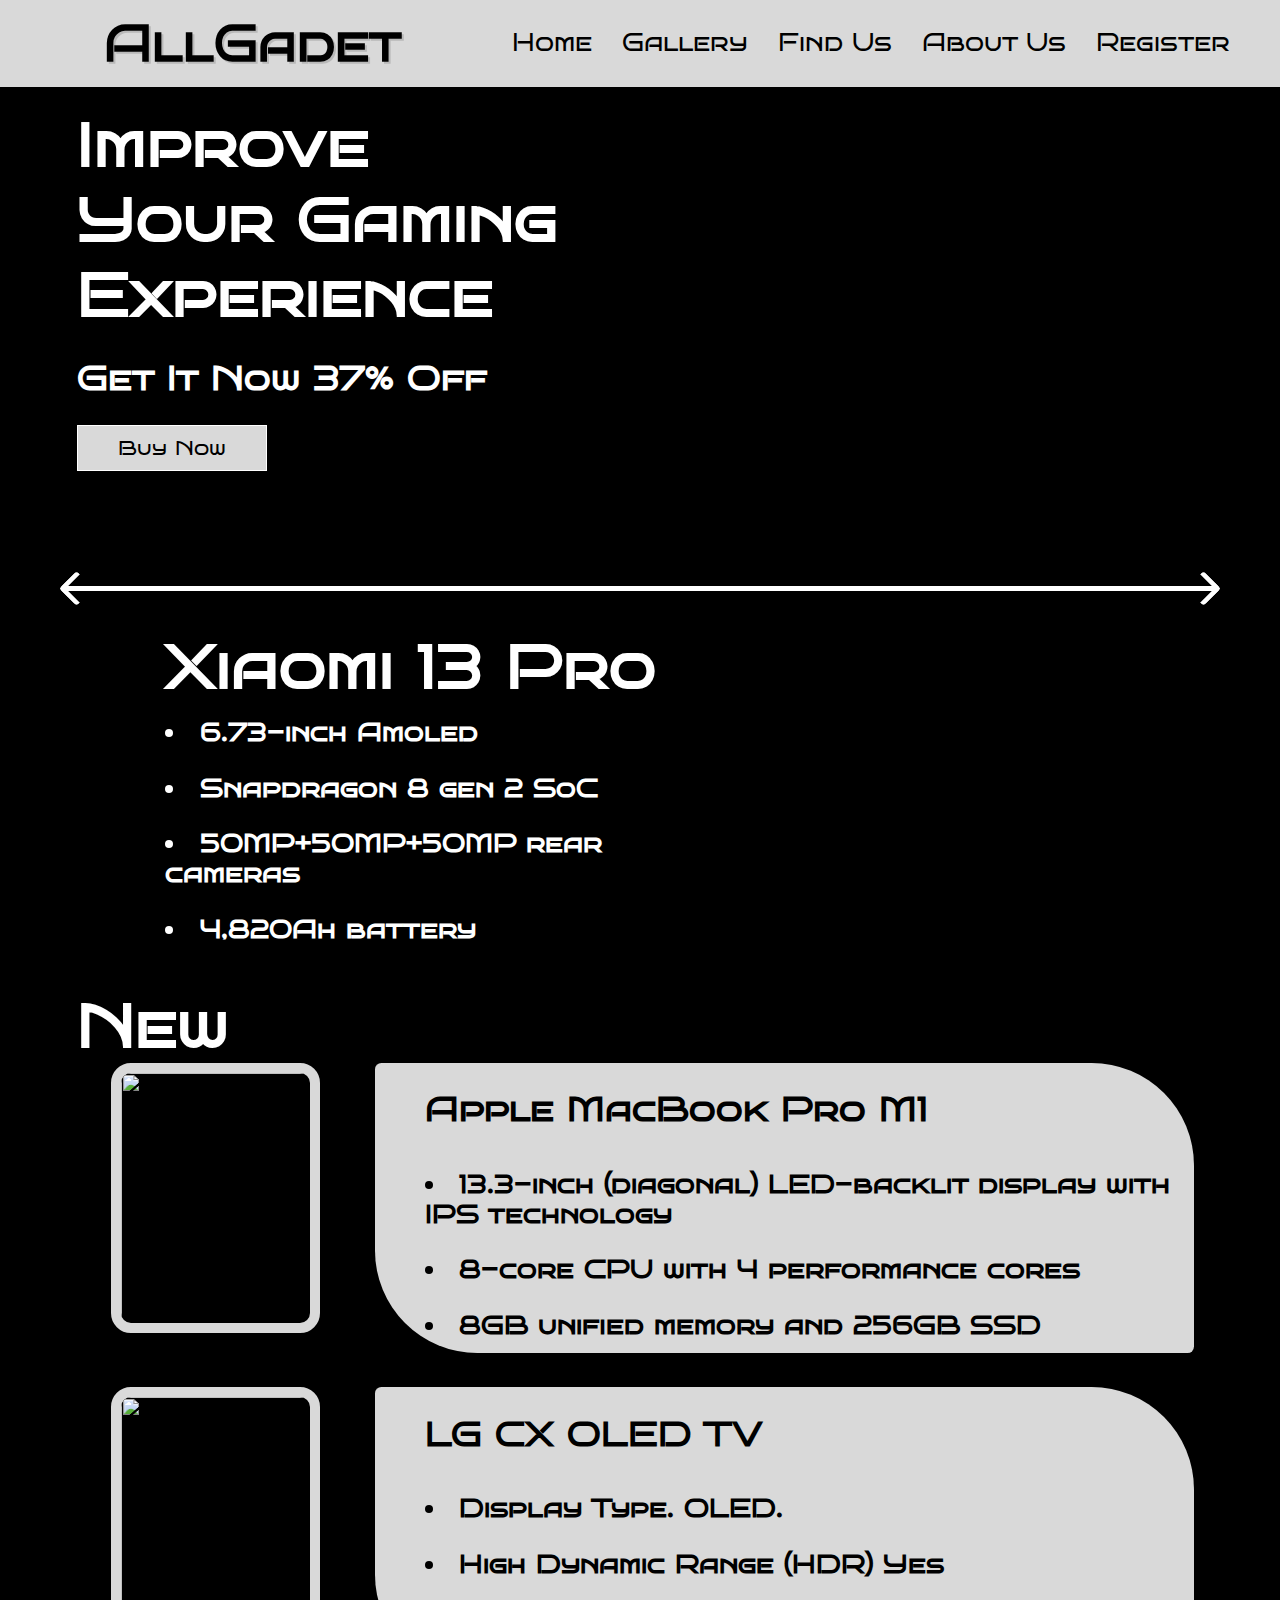
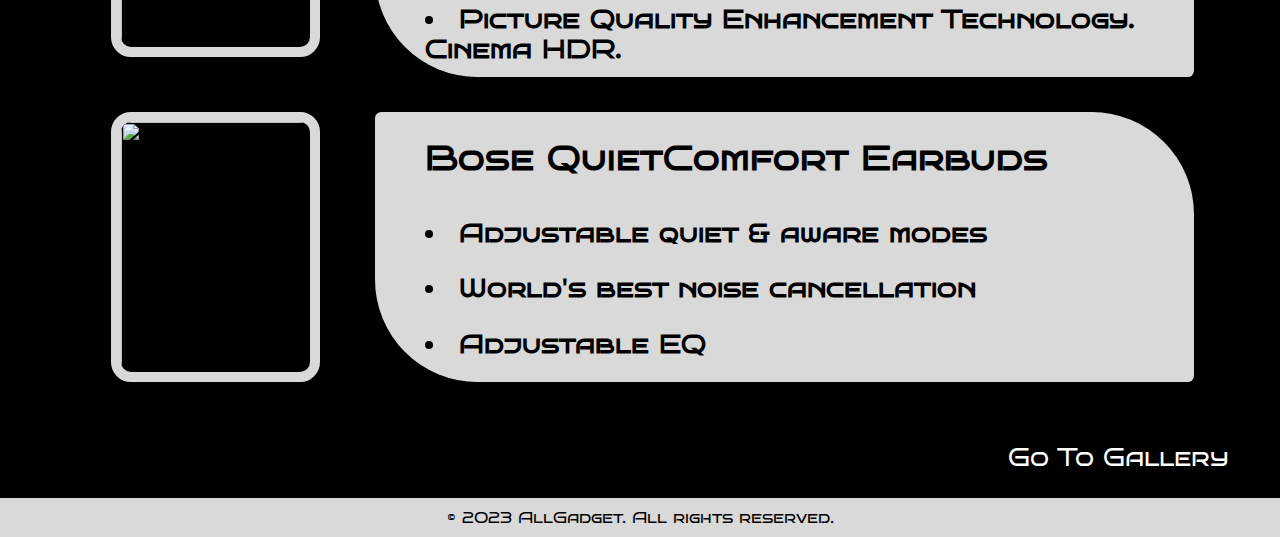
==== home.html @ 0a12c9ad "AllGadget" ====
<!DOCTYPE html>
<html lang="en">
<head>
    <meta charset="UTF-8">
    <meta http-equiv="X-UA-Compatible" content="IE=edge">
    <meta name="viewport" content="width=device-width, initial-scale=1.0">
    <link rel="stylesheet" href="style.css">
    <link rel="preconnect" href="https://fonts.googleapis.com">
<link rel="preconnect" href="https://fonts.gstatic.com" crossorigin>
<link href="https://fonts.googleapis.com/css2?family=Bodoni+Moda:wght@600&family=Bruno+Ace+SC&family=Cairo:wght@400;500&family=Inter:wght@400;600&display=swap" rel="stylesheet">
<link rel="stylesheet" href="https://stackpath.bootstrapcdn.com/font-awesome/4.7.0/css/font-awesome.min.css">
<script src="script.js" defer></script>
    <title>Home</title>
</head>
<body>
    <section class="header">
    <nav>
        <a href="home.html">
            <div class="texpic">
                <img src="Photos/logo.png" alt="">
                <h1>AllGadet</h1>
            </div>
        <div class="nav-links" id="nav-links">
            <i class="fa fa-times" aria-hidden="true" onclick="hideMenu()"></i>
            <ul>
                <li><a href="home.html">Home</a></li>
                <li><a href="gallery.html">Gallery</a></li>
                <li><a href="findus.html">Find Us</a></li>
                <li><a href="aboutus.html">About Us</a></li>
                <li><a href="register.html">Register</a></li>
            </ul>
        </div>
        <i class="fa fa-bars" aria-hidden="true" onclick="showMenu()"></i>
    </nav>

    <div class="text-box">
        <div class="text">
            <h1>Improve<br>Your Gaming<br>Experience</h1>
            <h2>Get It Now 37% Off</h2>
            <a href="gallery.html" class="buy-btn">Buy Now</a>
        </div>
        <img src="Photos/Special product6.jpg" class="special-image" alt="">
    </div>
    </section>

    <div class="container">
        <div class="arrow-line"></div>
    </div>

    <section class="rotating-banner">
        <div class="slider">
            <div class="slides">
                <input type="radio" name="radio-btn" id="radio1">
                <input type="radio" name="radio-btn" id="radio2">
                <input type="radio" name="radio-btn" id="radio3">

                <div class="slide first">
                    <div class="text">
                        <h1>Xiaomi 13 Pro</h1>
                        <ul>
                            <li>6.73-inch Amoled</li>
                            <li>Snapdragon 8 gen 2 SoC</li>
                            <li>50MP+50MP+50MP rear cameras</li>
                            <li>4,820Ah battery</li>
                        </ul>
                    </div>
                    <img src="Photos/BannerProduct1.jpg" alt="">
                </div>
                <div class="slide">
                    <div class="text">
                        <h1>Galaxy X21</h1>
                        <ul>
                            <li>6.7-inch FHD</li>
                            <li>Exynos 2100/SD 888</li>
                            <li>12MP+12MP+64MP Triple rear camera</li>
                            <li>4,800Ah battery</li>
                        </ul>
                    </div>
                    <img src="Photos/BannerProduct2.jpg" alt="">
                </div>
                <div class="slide">
                    <div class="text">
                        <h1>Samsung QN90A QLED TV</h1>
                        <ul>
                            <li>4K UHD 3840 x 2160 QLED Panel.</li>
                            <li>Quantum HDR 32X / HDR10, HDR10+, and HLG.</li>
                            <li>FreeSync Premium Pro for Gaming.</li>
                            <li>Bixby, Alexa, Google Assistant Built-In.</li>
                        </ul>
                    </div>
                    <img src="Photos/BannerProduct3.jpg" alt="">
                </div>
                <div class="nav-auto">
                    <div class="auto-btn1"></div>
                    <div class="auto-btn2"></div>
                    <div class="auto-btn3"></div>
                </div>
                <div class="nav-manual">
                    <label for="radio1" class="manual-btn"></label>
                    <label for="radio2" class="manual-btn"></label>
                    <label for="radio3" class="manual-btn"></label>
                </div>
            </div>
        </div>        
    </section>

    <section class="new-product">
        <div class="text">
            <h1>New</h1>
            <div>
                <div class="list">
                    <img src="Photos/product6.jpg" alt="">
                    <div class="description-box">
                        <div class="description">
                            <h2>Apple MacBook Pro M1</h2>
                            <ul>
                                <li>13.3-inch (diagonal) LED-backlit display with IPS technology</li>
                                <li>8-core CPU with 4 performance cores</li>
                                <li>8GB unified memory and 256GB SSD</li>
                            </ul>
                        </div>
                    </div>
                </div>
                <div class="list">
                    <img src="Photos/product12.jpg" alt="">
                    <div class="description-box">
                        <div class="description">
                            <h2>LG CX OLED TV</h2>
                            <ul>
                                <li>Display Type. OLED.</li>
                                <li>High Dynamic Range (HDR) Yes</li>
                                <li>Picture Quality Enhancement Technology. Cinema HDR.</li>
                            </ul>
                        </div>
                    </div>
                </div>
                <div class="list">
                    <img src="Photos/product7.jpg" alt="">
                    <div class="description-box">
                        <div class="description">
                            <h2>Bose QuietComfort Earbuds</h2>
                            <ul>
                                <li>Adjustable quiet & aware modes</li>
                                <li>World's best noise cancellation </li>
                                <li>Adjustable EQ</li>
                            </ul>
                        </div>
                    </div>
                </div>
            </div>
        </div>
    </section>

    <section class="footer">
        <div class="text">
            <a href="gallery.html">Go To Gallery</a>
        </div>
        <footer>
            <p>&copy; 2023 AllGadget. All rights reserved.</p>
        </footer>
    </section>
    <!------JavaScript for Toggle Menu----->
    <!-- <script>
        var navLinks = document.getElementById("nav-links");

        function showMenu(){
            navLinks.style.right = "0";
        }
        function hideMenu(){
            navLinks.style.right = "-200px";
        }
        //-------------------------------------------//
        var counter = 1;
        setInterval(function(){
            document.getElementById('radio' + counter).checked = true;
            counter++;
            if(counter>3) counter=1;
        }, 3000)
    </script> -->
</body>
</html>
---- style.css ----
*{
    margin: 0;
    padding: 0;
    
    /* background-color: black; */
}
a{
    color: black;
    text-decoration: none;
    font-size: 25px;
}
.header{
    z-index: 1;
    font-family: 'Bruno Ace SC', cursive;
    width: 100%;
    height: fit-content;
    background-color: black;
    background-position: center;
    position: relative;
}
nav{
    position: sticky;
    background-color: #D9D9D9;
    display: flex;
    padding: 1% 3% 1% 3%;
    justify-content: space-between;
    align-items: center;
}
.header .texpic{
    padding: 0;
}
nav img{
    width: 80px;
    height: auto;
}
nav h1{
    font-size: 50px;
}
.nav-links{
    flex: 1;
    text-align: right;
}
.nav-links ul li{
    list-style: none;
    display: inline-block;
    padding: 8px 12px;
    position: relative;
}
.nav-links ul li::after{
    content: '';
    width: 0%;
    height: 2px;
    background: #f44336;
    display: block;
    margin: auto;
    transition: 0.5s;
}
.nav-links ul li:hover::after{
    width: 100%;
}
.text-box{
    margin-top: 20px;
    display: flex;
    align-items: center;
    padding-bottom: 6vw;
}
.text{
    width: 90%;
    color: white;
    position: relative;
    /* top: 50px; */
    left: 6%;
}
.text h1{
    font-size: 62px;
}
.text h2{
    padding: 2vw 0;
    font-size: 35px;
    color: #fff;
    text-align: center;
}
.text-box .text h2{
    text-align: left;
}
.buy-btn{
    display: inline-block;
    text-decoration: none;
    color: black;
    border: 1px solid #fff;
    padding: 10px 40px;
    font-size: 20px;
    background: #D9D9D9;
    cursor: pointer;
}
.buy-btn:hover{
    color: #fff;
    background: black;
    transition: 0.5s;
}
.special-image{
    position: relative;
    width: 50vw;
    max-width: 650px;
    border-radius: 50px;
    flex: 1;
}
nav .fa{
    display: none;
}

/* ---- Arrow ---- */
.container {
    padding-top: 3vw;
    display: flex;
    justify-content: center;
    align-items: center;
    background-color: black;
}
.arrow-line {
    position: relative;
    width: 90%;
    height: 5px;
    background-color: rgb(255, 255, 255);
}
.arrow-line::after, .arrow-line::before {
    content: "";
    position: absolute;
    top: -10px;
    width: 20px;
    height: 20px;
    border-top: 5px solid white;
    border-right: 5px solid white;
    border-radius: 4px;
    /* background-color: rgb(255, 0, 0); */
}
.arrow-line::after {
    right: 0;
    transform: rotate(45deg);
}  
.arrow-line::before {
    left: 0;
    transform: rotate(-135deg);
}
  

/* ---- rotating banner ---- */
.rotating-banner{
    font-family: 'Bruno Ace SC', cursive;
    padding-top: 3%;
    display: flex;
    justify-content: center;
    align-items: center;
    background: black;
    padding-bottom: 2%;
}
.slider{
    width: 90%;
    height: 25vw;
    border-radius: 10px;
    overflow: hidden;
}
.slides{
    width: 500%;
    height: 30vw;
    max-height: 360px;
    display: flex;
    /* align-items: center; */
    position: relative;
}
.slides input{
    display: none;
}
.slide{
    position: relative;
    justify-content: space-around;
    display: flex;
    flex-wrap: wrap;
    color: #dedede;
    width: 20%;
    transition: 1s;
}
.slide:not(.first){
    top: 1%;
}
.slide .text{
    width: 45vw;
}
.text ul li{
    font-size: 2vw;
    font-weight: bolder;
    list-style: inside;
    padding: 1vw 0 ;
}
.slide img{
    position: relative;
    max-width: 500px;
    max-height: 400px;
    width: 35vw;
}
/* -------------------------- */
.nav-manual, .nav-auto{
    position: absolute;
    width: 8vw;
    top: 100%;
    left: 42vw;
    display: flex;
}
.manual-btn{
    border: 2px solid #D9D9D9;
    padding: 5px;
    border-radius: 4px;
    cursor: pointer;
    transition: 1s;
}
.manual-btn:not(:last-child){
    margin-right: 40px;
}
.manual-btn:hover{
    background: #f44336;
}
#radio1:checked ~ .first{
    margin-left: 0;
}
#radio2:checked ~ .first{
    margin-left: -20%;
}
#radio3:checked ~ .first{
    margin-left: -40%;
}

/* ----------------------------- */
.nav-auto div{
    border: 2px solid #D9D9D9;
    padding: 5px;
    border-radius: 4px;
    transition: 1s;
}
.nav-auto div:not(:last-child){
    margin-right: 40px;
}
#radio1:checked ~ .nav-auto .auto-btn1{
    background: #f44336;
}
#radio2:checked ~ .nav-auto .auto-btn2{
    background: #f44336;
}
#radio3:checked ~ .nav-auto .auto-btn3{
    background: #f44336;
}
/* ---- New List ---- */
.new-product{
    font-family: 'Bruno Ace SC', cursive;
    padding-top: 1%;
    background-color: black;
}
.list{
    display: flex;
    padding-bottom: 3%;
    margin: 0 3%;
}
.list img{
    max-width: 250px;
    max-height: 250px;
    min-height: 75px;
    min-width: 75px;
    height: 20vw;
    width: 20vw;
    margin-right: 5%;
    border: #D9D9D9 solid 10px;
    border-radius: 20px;
}
.description-box{
    width: 100%;
    background-color: #D9D9D9;
    padding: 0 10px ;
    border-radius: 0.5vw 8vw;
}
.description{
    margin-left: 5% ;
}
.description h2{
    text-align: left;
}
.description ul li{
    color: black;
    padding: 1vw 0;
}
.description h2{
    color: black;
}

/* ------ footer ------- */
.footer{
    /* padding-top: 5vw; */
    font-family: 'Bruno Ace SC', cursive;
    background-color: black;
}
.footer .text{
    margin: 0;
    text-align: right;
    padding: 2% 0;
}
.footer .text a{
    font-size: 25px;
    color: white;
}
footer{
    background-color: #D9D9D9;
    text-align: center;
    padding: 10px;
}

/* ---- product container ---- */
.product-container{
    position: static;
    color: white;
    font-family: 'Bodoni Moda', serif;
    background-color: #1E1E1E;
    align-items: center;
    justify-content: center;
    padding-bottom: 2%;
}
.product-container .text{
    text-align: center;
    font-family: 'Bodoni Moda', serif;
}
.product-container .text h2{
    padding: 15px 0 0;
}
.text p{
    padding-bottom: 20px;
}
.line{
    position: relative;
    justify-items: center;
    margin: 0 5%;
    border: 1px solid white;
}
.column{
    width: 90%;
    left: 5%;
    display: flex;
    flex-wrap: wrap;
    position: relative;
    justify-content: space-around;
}
.product{
    position: relative;
    font-family: 'Inter', sans-serif;
    width: fit-content;
    left: 0%;
    margin: 2vw;
    padding: 2vw;
    color: black;
    background-color: #D9D9D9;
    border-radius: 20px;
    align-items: center;
    justify-content: center;
    text-align: center;
    transform: scale(1);
    transition: 0.3s;
}
.product img{
    width: 14vw;
    height: 14vw;
    min-width: 100px;
    min-height: 100px;
    border-radius: 50%;
}
.product-container p, .category p{
    font-size: 20px;
    padding-bottom: 5%;
}
.product-container h3, .category h3{
    font-size: 25px;
    font-weight: 600;
}
.product:hover{
    transform: scale(1.15);
    transform-origin: left top;
    position: relative;
}
.pop-up{
    position: fixed;
    left: 50vw;
    top: 50vh;
    transform: translate(-50%, -50%);
    width: 100vw;
    height: 70vh;
    background-color: rgba(0,0,0,.7);
    z-index: 100;
    display: none;
}
.pop-container{
    position: absolute;
    display: flex;
    flex-wrap: wrap;
    left: 50%;
    top: 50%;
    transform: translate(-50%, -50%);
    width: 78%;
    background-color: #D9D9D9;
    padding: 20px;
    min-height: 350px;
    justify-content: space-around;
    color: black;
    font-family: 'Inter', sans-serif;
    font-size: 21px;
    /* display: none; */
}
.pop-container img{
    width: 18vw;
    height: 18vw;
    min-width: 250px;
    min-height: 250px;
}
/* .pop-container h4{
    min-width: 50vw;
} */
h4{
    font-size: 21px;
}
.popleft{
    position: relative;
}
.popright{
    width: 50vw;
    min-width: 250px;
    max-width: 600px;
}
/* ------ Category ------ */

.category{
    color: white;
    background-color: #1E1E1E;
    align-items: center;
    justify-content: center;
    padding-bottom: 2%;

}
.category .text{
    text-align: center;
    font-family: 'Bodoni Moda', serif;
}
.category .text h2{
    padding: 15px 0 0;
}
.categories{
    font-family: 'Inter', sans-serif;
    position: relative;
    display: flex;
}
.cat{
    display: inline-table;
    position: relative;
    font-family: 'Inter', sans-serif;
    color: black;
    padding: 20px;
    margin-top: 40px;
    width: 27%;
    min-width: 250px;
    min-height: 200px;
    border-radius: 10px;
    transform: scale(1);
    transition: 0.3s;
}
.phone{
    background-image: url(Photos/hold_phone.jpg);
    background-size: 110% 300px;
    background-repeat: no-repeat;
}
.other{
    color: white;
    /* text-align: right; */
    padding: 0 0;
    min-width: 250px;
    height: 100px;
    border-radius: 10px;
    transform: scale(1);
    transition: 0.3s;
}
.one{
    padding: 20px;
    margin-bottom: 5%;
    background-image: url(Photos/sport.jpg);
    background-size: 100% 175px;
}
.two{
    padding: 20px;
    background-image: url(Photos/waerable.jpg);
    background-size: 100% 185px;
}
.laptop{
    background-image: url(Photos/laptop.jpg);
    background-size: 100% 300px;
    background-repeat: no-repeat;
}
.phone:hover, .one:hover, .two:hover, .laptop:hover{
    transform: scale(1.1);
    transform-origin: top left;
    transition: 0.3s;
}

/* --- Location Container --- */
.location-container{
    background-color: #1E1E1E;
    justify-content: center;
    align-items: center;
}
.location-container .text h2{
    text-align: center;
    padding-bottom: 2vw;
}
.main{
    position: relative;
    left: 5%;
    margin-top: 3vw ;
    width: 90%;
    background-color: #D9D9D9;
    border-radius: 20px;
}
.upper{
    display: flex;
    flex-wrap: wrap;
    justify-content: left;
    padding-left: 5vw;
}
.upper .text{
    left: 0;
    /* padding-left: 5%; */
    width: 50%;
    min-width: 300px;
}
.texpic{
    display: flex;
    padding-top: 20px;
    padding-left: 20px;
    vertical-align: text-bottom;
}
.text .texpic img{
    width: 44px;
    height: 68px;
    min-width: 44px;
    padding: 0;
    padding-right: 20px;
}
.texpic h1{
    width: 100%;
    font-family: 'Bruno Ace SC', cursive;
    color: black;
    text-shadow: 2px 2px #b9b9b9;
}
h6{
    font-family: 'Cairo', sans-serif;
    font-size: 20px;
    color: black;
    text-indent: 2vw;
    line-height: 3vw;
    
}
.upper img{
    padding: 20px 5% 20px 0;
    width: 40%;
    min-width: 300px;
}
.flex{
    display: flex;
    flex-wrap: wrap;
}
.lower:last-child{
    font-family: 'Cairo', sans-serif;
    position: relative;
    left: 5%;
    width: fit-content;
    padding-bottom: 20px;
}
.lower h6{
    text-indent: 0;
    width: 70vw;
}
.lower img{
    padding-right: 5px;
    max-height: 3vw;
    min-height: 20px;
}


/* ----- Branches ----- */
.branches{
    background-color: #1E1E1E;
    justify-content: center;
    align-items: center;
    color: white;
}
.branches img{
    padding-right: 5px;
    max-height: 3vw;
    min-height: 20px;
}
.branches .flex{
    margin: 0 20vw;
    justify-content: space-between;
}
.branches .lower{
    left: 0;
}
h5{
    font-family: 'Bruno Ace SC', cursive;
    font-size: 30px;
}


/* ------ goals ------ */
.goals{
    background-image: linear-gradient(rgba(4,9,30,0.7),rgba(4,9,30,0.7)),url(Photos/branch1.jpg);
    background-size:100%;
    justify-content: center;
    align-items: center;
}
.des .text{
    left: 50%;
    transform: translate(-50%);
}
.des h6{
    padding: 5px 20px;
    background-color: #D9D9D9;
    border-radius: 20px;
    margin-top: 60px;
}
.text-container{
    padding-bottom: 60px;
}
.vm{
    background-image: linear-gradient(rgba(4,9,30,0.7),rgba(4,9,30,0.7)),url(Photos/branch2.jpg);
}

/* ----- register ----- */
.register{
    height: 100vh;
    font-family: 'Bruno Ace SC', cursive;
    background-image: linear-gradient(rgba(4,9,30,0.7),rgba(4,9,30,0.7)),url(Photos/branch1.jpg);
    justify-content: center;
    align-items: center;
}
.regist-container{
    position: relative;
    left: 50%;
    top: 50%;
    transform: translate(-50%, -50%);
    width: 60%;
    padding: 20px;
}
.data{
    padding: 20px;
    background-color: #D9D9D9;
    position: relative;
    left: 6%;
}
.data .text{
    left: 0;
    color: black;
    text-decoration: underline 2px;
}
.data input, select{
    margin: 5px 0 10px 0;
    height: 20px;
    display: inline-block;
    border: none;
    border-bottom: 1.5px solid #1E1E1E;
    background: #c5c5c5;
}
input:focus, select:focus {
    background-color: #b4b4b4;
    outline: none;
  }
.data input:not(input[type=checkbox]), select{
    width: 100%;
}
.data input[type=checkbox]{
    size: 20px;
}
.data button{
    height: 30px;
    width: 20%;
}
/* -------------------------------- */
@media(max-width: 760px){
    .nav-links ul li{
        display: flex;
    }
    .header .texpic h1{
        display: none;
    }
    .nav-links{
        position: absolute;
        background: #f44336;
        height: 100vh;
        width: 200px;
        top: 0;
        right: -200px;
        text-align: left;
        z-index: 2;
        transition: 1s;
    }
    nav .fa{
        display: block;
        color: #fff;
        margin: 10px;
        font-size: 22px;
        cursor: pointer;
    }

    .text h1{
        font-size: 20px;
    }
    .header .text h2, .description h2{
        font-size: 13px;
    }
    .text a{
        font-size: 15px;
    }
    .buy-btn{
        padding: 5px 20px;
    }
    .special-image{
        position: static;
        margin-left: 5%;
    }
    .slider{
        height: 75vw;
    }
    .slides{
        height: 70vw;
    }
    .slide img{
        width: 50vw;
    }
    .slide .text {
        width: 70vw;
    }
    .text ul li{
        font-size: 10px;
    }

    /* Gallery */
    .pop-container{
        width: 80vw;
        max-height: 60vh;
        overflow-y: hidden;
        overflow: scroll;
        
    }
    .cat:last-child{
        margin-bottom: 5vw;
    }
    h4{
        font-size: 20px;
    }

    /* About Us */

    .location-container h1{
        font-size: 40px;
    }
    .product-container p, .category p{
        font-size: 15px;
        padding-bottom: 5%;
    }
    .product-container h3, .category h3{
        font-size: 15px;
        font-weight: 600;
    }
    h6{
        font-size: 15px;
        line-height: 20px;
    }
    h5{
        font-size: 15px;
    }

    /* register */
    label{
        font-size: 12px;
    }
}
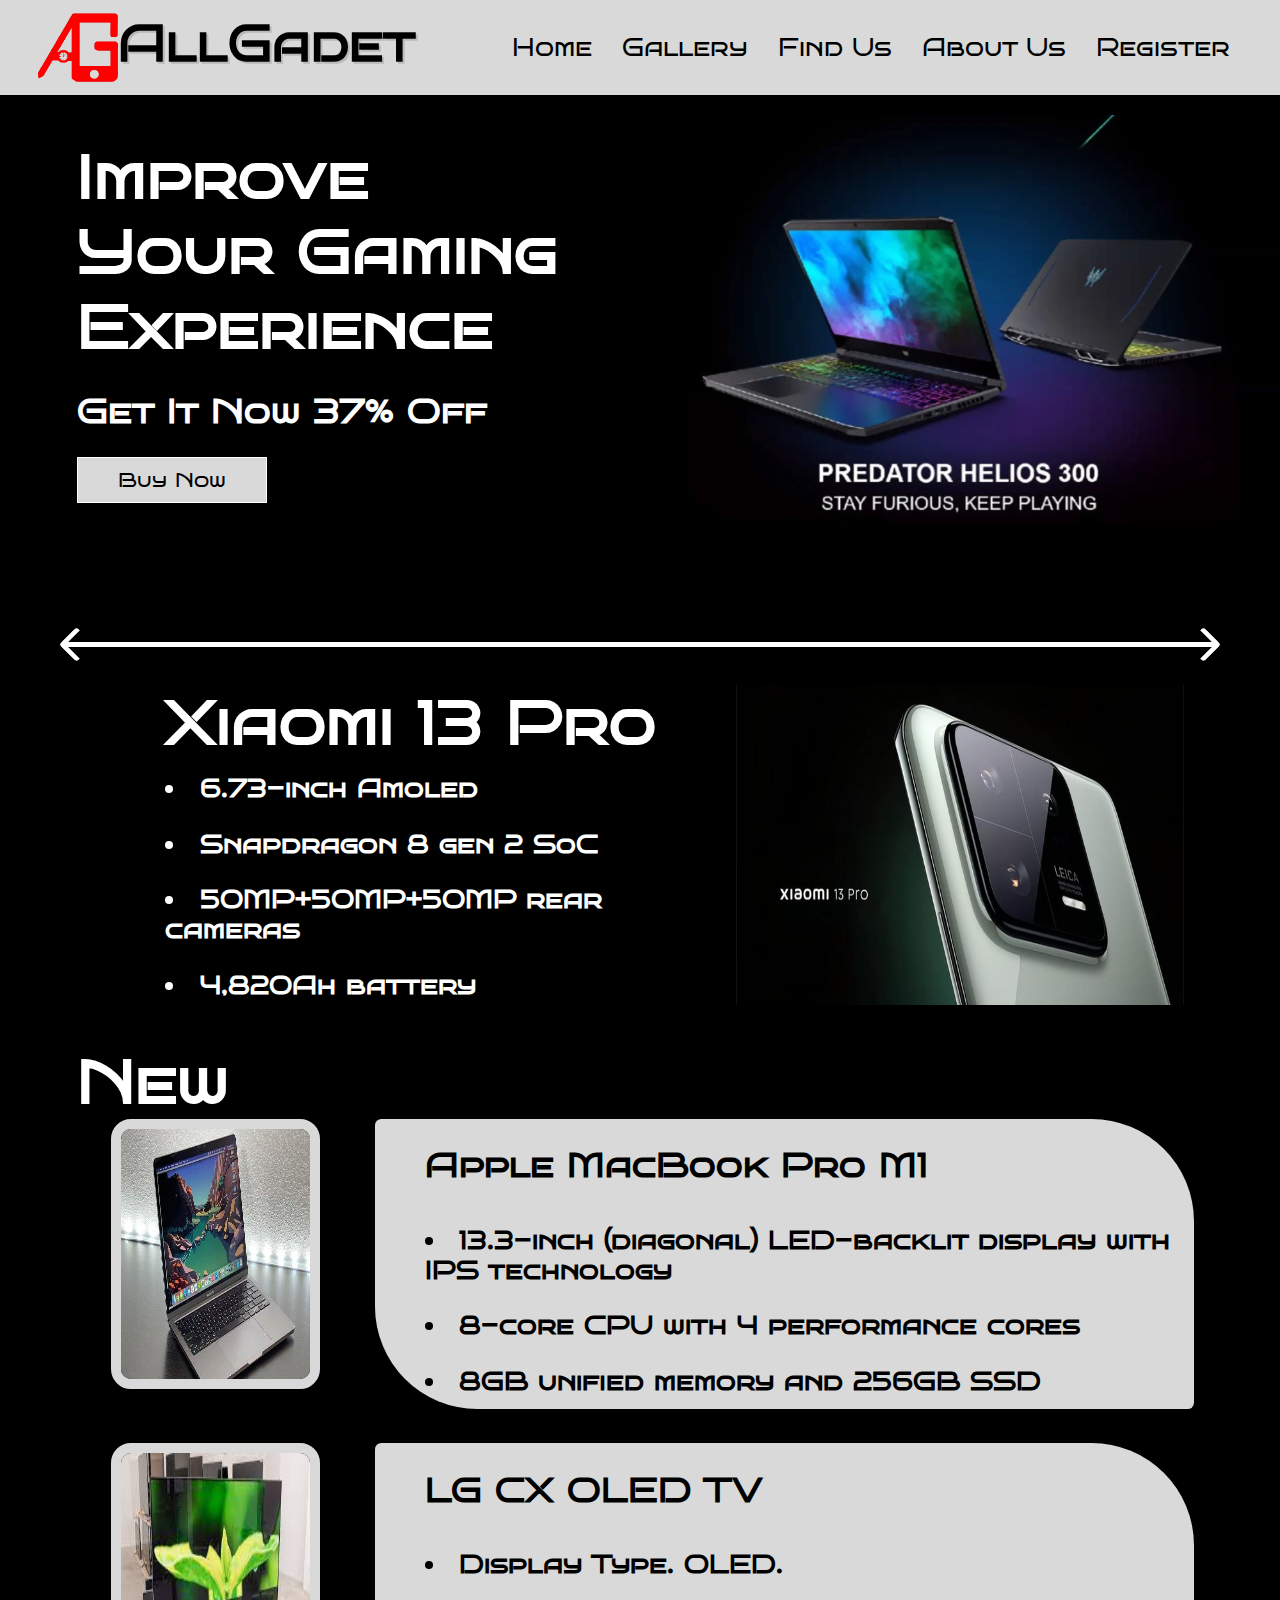
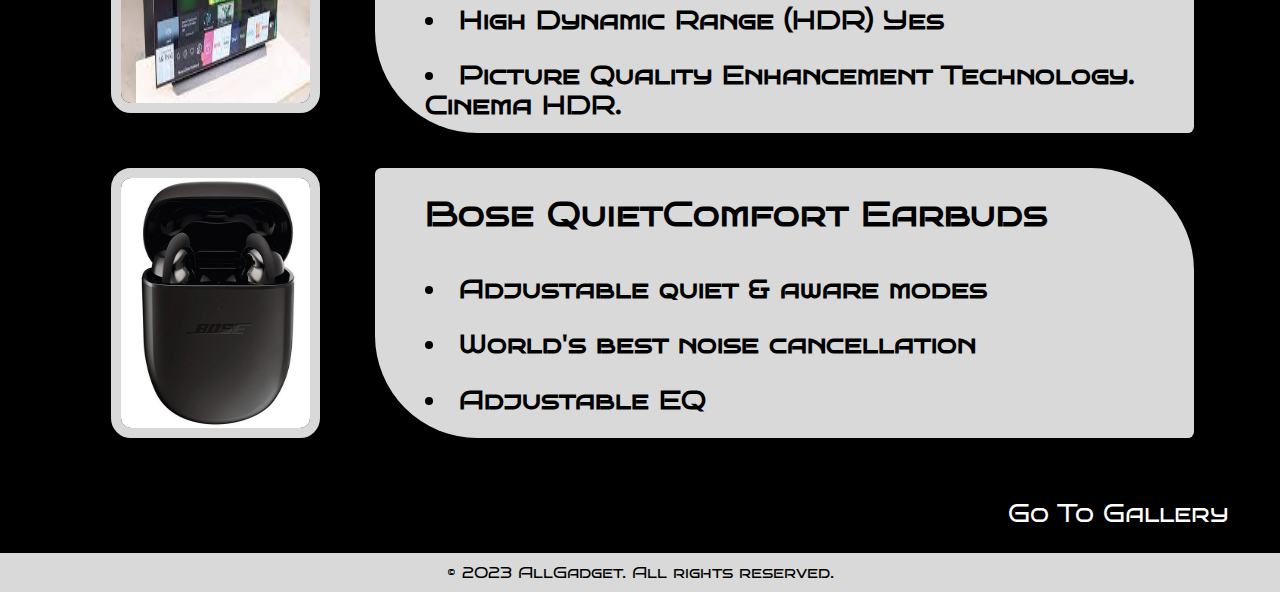
==== commit 1dd7edc7: "Update and rename index.html to home.html" ====
--- a/home.html
+++ b/home.html
@@ -178,4 +178,4 @@
         }, 3000)
     </script> -->
 </body>
-</html>+</html>
